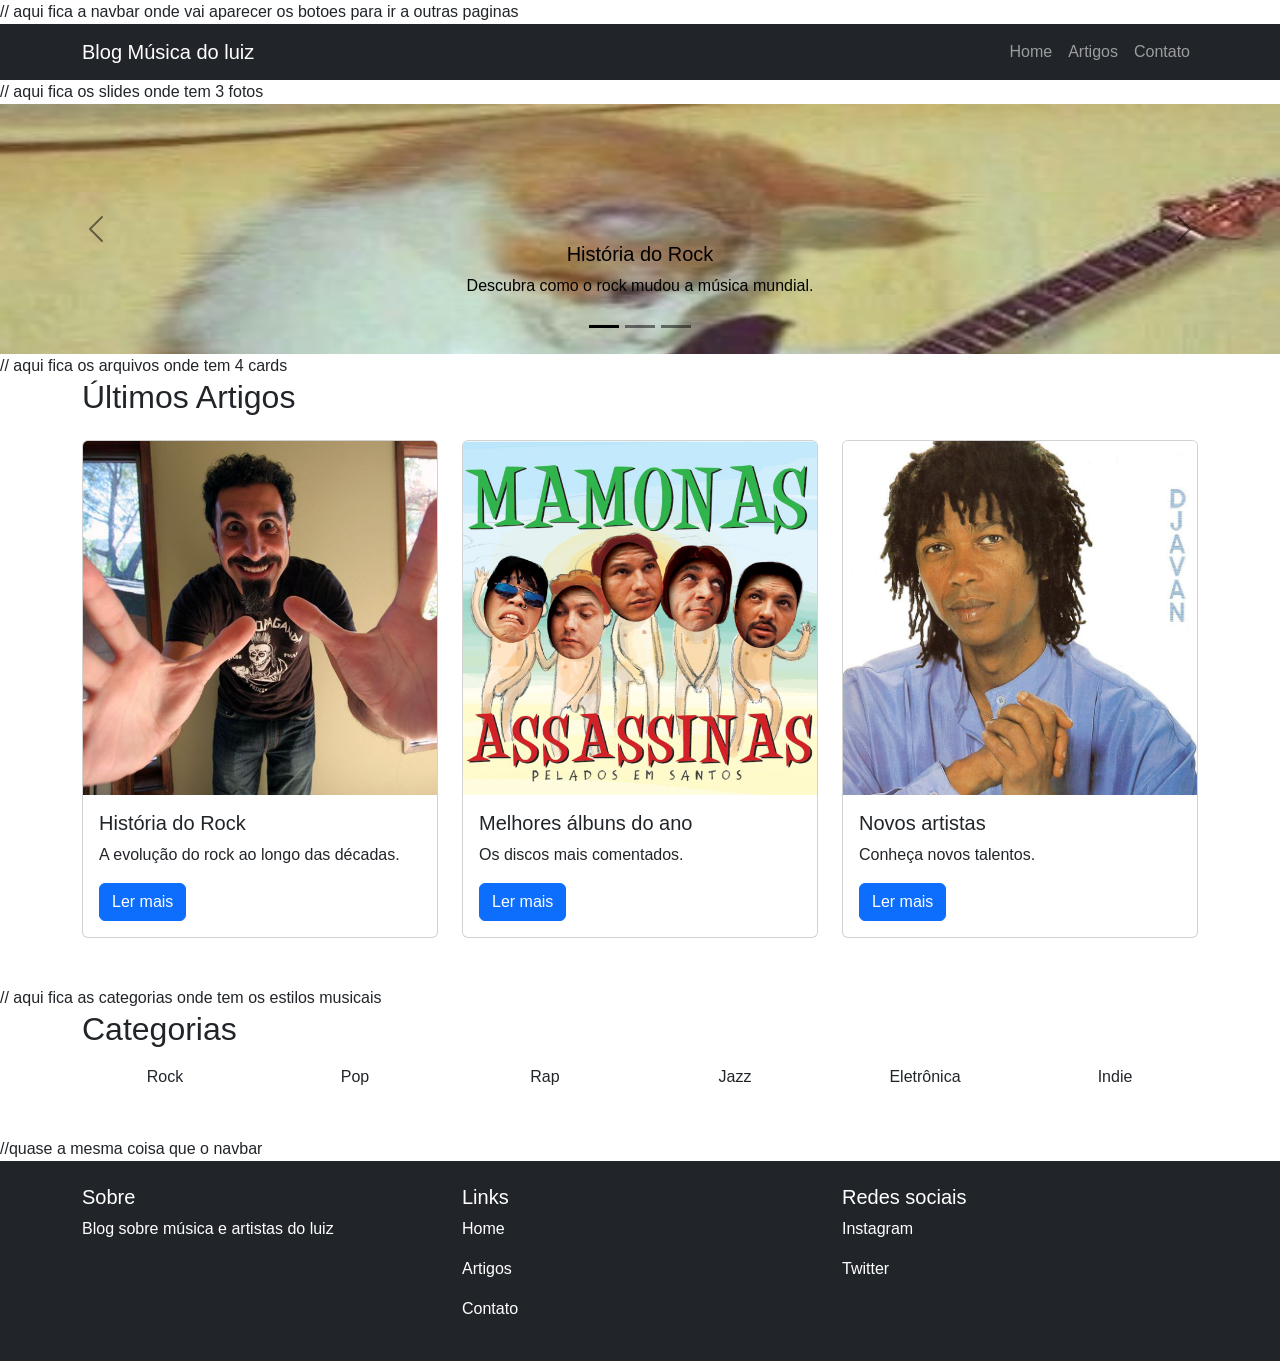
==== Dencker/aula_bootstrap/index.html @ 21e21c1b "Add files via upload" ====
<!DOCTYPE html>
<html lang="pt-br">

<head>
<meta charset="UTF-8">
<meta name="viewport" content="width=device-width, initial-scale=1.0">

<title>Blog de Música</title>

<link href="https://cdn.jsdelivr.net/npm/bootstrap@5.3.2/dist/css/bootstrap.min.css" rel="stylesheet">
<link rel="stylesheet" href="style.css">


</head>

<body>

// aqui fica a navbar onde vai aparecer os botoes para ir a outras paginas

<nav class="navbar navbar-expand-lg navbar-dark bg-dark">

<div class="container">

<a class="navbar-brand" href="#">Blog Música do luiz</a>

<button class="navbar-toggler" data-bs-toggle="collapse" data-bs-target="#menu">
<span class="navbar-toggler-icon"></span>
</button>

<div class="collapse navbar-collapse" id="menu">

<ul class="navbar-nav ms-auto">

<li class="nav-item">
<a class="nav-link" href="index.html">Home</a>
</li>

<li class="nav-item">
<a class="nav-link" href="artigo.html">Artigos</a>
</li>

<li class="nav-item">
<a class="nav-link" href="contato.html">Contato</a>
</li>

</ul>

</div>

</div>

</nav>
// aqui fica os slides onde tem 3 fotos
<section class="container-fluid p-0">

<div id="carouselExampleDark" class="carousel carousel-dark slide">

<div class="carousel-indicators">

<button type="button" data-bs-target="#carouselExampleDark" data-bs-slide-to="0" class="active"></button>

<button type="button" data-bs-target="#carouselExampleDark" data-bs-slide-to="1"></button>

<button type="button" data-bs-target="#carouselExampleDark" data-bs-slide-to="2"></button>

</div>

<div class="carousel-inner">

<div class="carousel-item active" data-bs-interval="10000">

<img src="img/rock_gato.jpg" class="d-block w-100 carousel-img" alt="Rock">

<div class="carousel-caption d-none d-md-block">

<h5>História do Rock</h5>

<p>Descubra como o rock mudou a música mundial.</p>

</div>

</div>

<div class="carousel-item" data-bs-interval="2000">

<img src="img/show_walter.jpg" class="d-block w-100 carousel-img" alt="Show">

<div class="carousel-caption d-none d-md-block">

<h5>Grandes Shows</h5>

<p>Os maiores festivais e apresentações.</p>

</div>

</div>

<div class="carousel-item">

<img src="img/dj_lee.jpg" class="d-block w-100 carousel-img" alt="DJ">

<div class="carousel-caption d-none d-md-block">

<h5>Música Eletrônica</h5>

<p>Os DJs que dominam as pistas.</p>

</div>

</div>

</div>

<button class="carousel-control-prev" type="button" data-bs-target="#carouselExampleDark" data-bs-slide="prev">

<span class="carousel-control-prev-icon"></span>

</button>

<button class="carousel-control-next" type="button" data-bs-target="#carouselExampleDark" data-bs-slide="next">

<span class="carousel-control-next-icon"></span>

</button>

</div>

</section>

// aqui fica os arquivos onde tem 4 cards 

<section class="container pb-5">

<h2 class="mb-4">
Últimos Artigos
</h2>

<div class="row">

<div class="col-md-4">

<div class="card">

<img src="img/rock_system.jpg" class="card-img-top">

<div class="card-body">

<h5 class="card-title">História do Rock</h5>

<p class="card-text">
A evolução do rock ao longo das décadas.
</p>

<a href="artigo.html" class="btn btn-primary">
Ler mais
</a>

</div>

</div>

</div>

<div class="col-md-4">

<div class="card">

<img src="img/album_mamonas.jpg" class="card-img-top">

<div class="card-body">

<h5 class="card-title">
Melhores álbuns do ano
</h5>

<p class="card-text">
Os discos mais comentados.
</p>

<a href="#" class="btn btn-primary">
Ler mais
</a>

</div>

</div>

</div>

<div class="col-md-4">

<div class="card">

<img src="img/novo_djavan.jpg" class="card-img-top">

<div class="card-body">

<h5 class="card-title">
Novos artistas
</h5>

<p class="card-text">
Conheça novos talentos.
</p>

<a href="#" class="btn btn-primary">
Ler mais
</a>

</div>

</div>

</div>

</div>

</section>

// aqui fica as categorias onde tem os estilos musicais 

<section class="container pb-5">

<h2 class="mb-3">
Categorias
</h2>

<div class="row text-center">

<div class="col-md-2">Rock</div>
<div class="col-md-2">Pop</div>
<div class="col-md-2">Rap</div>
<div class="col-md-2">Jazz</div>
<div class="col-md-2">Eletrônica</div>
<div class="col-md-2">Indie</div>

</div>

</section>

//quase a mesma coisa que o navbar

<footer class="bg-dark text-white p-4">

<div class="container">

<div class="row">

<div class="col-md-4">

<h5>Sobre</h5>

<p>
Blog sobre música e artistas do luiz
</p>

</div>

<div class="col-md-4">

<h5>Links</h5>

<p>Home</p>
<p>Artigos</p>
<p>Contato</p>

</div>

<div class="col-md-4">

<h5>Redes sociais</h5>

<p>Instagram</p>
<p>Twitter</p>

</div>

</div>

</div>

</footer>

<script src="https://cdn.jsdelivr.net/npm/bootstrap@5.3.2/dist/js/bootstrap.bundle.min.js"></script>

</body>
</html>
---- Dencker/aula_bootstrap/style.css ----
body{
font-family: Arial, Helvetica, sans-serif;
}

.hero{
background:#f4f4f4;
}

footer ul{
list-style:none;
padding:0;
}

footer li{
margin-bottom:5px;
}



.carousel-item{
height:250px;
}

.carousel-item img{
height:250%;
width:100%;
object-fit:fill;
}


mb-4{
texte-aling: center

}
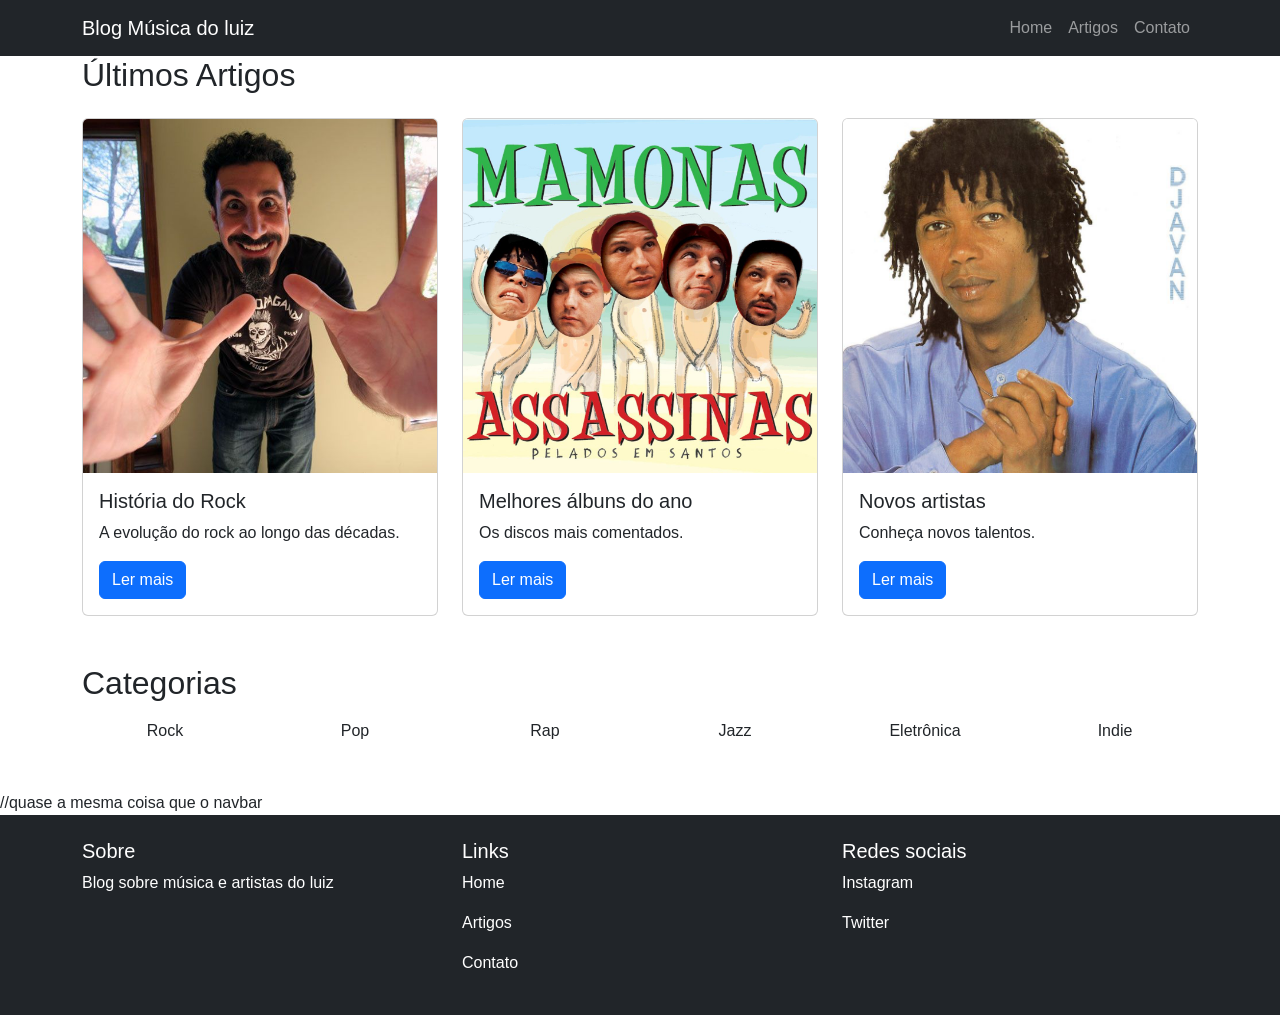
==== commit 41cc5a89: "Update index.html" ====
--- a/Dencker/aula_bootstrap/index.html
+++ b/Dencker/aula_bootstrap/index.html
@@ -5,7 +5,7 @@
 <meta charset="UTF-8">
 <meta name="viewport" content="width=device-width, initial-scale=1.0">
 
-<title>Blog de Música</title>
+<title>Blog </title>
 
 <link href="https://cdn.jsdelivr.net/npm/bootstrap@5.3.2/dist/css/bootstrap.min.css" rel="stylesheet">
 <link rel="stylesheet" href="style.css">
@@ -15,7 +15,6 @@
 
 <body>
 
-// aqui fica a navbar onde vai aparecer os botoes para ir a outras paginas
 
 <nav class="navbar navbar-expand-lg navbar-dark bg-dark">
 
@@ -50,84 +49,8 @@
 </div>
 
 </nav>
-// aqui fica os slides onde tem 3 fotos
-<section class="container-fluid p-0">
-
-<div id="carouselExampleDark" class="carousel carousel-dark slide">
-
-<div class="carousel-indicators">
-
-<button type="button" data-bs-target="#carouselExampleDark" data-bs-slide-to="0" class="active"></button>
-
-<button type="button" data-bs-target="#carouselExampleDark" data-bs-slide-to="1"></button>
-
-<button type="button" data-bs-target="#carouselExampleDark" data-bs-slide-to="2"></button>
-
-</div>
-
-<div class="carousel-inner">
-
-<div class="carousel-item active" data-bs-interval="10000">
-
-<img src="img/rock_gato.jpg" class="d-block w-100 carousel-img" alt="Rock">
-
-<div class="carousel-caption d-none d-md-block">
-
-<h5>História do Rock</h5>
-
-<p>Descubra como o rock mudou a música mundial.</p>
-
-</div>
-
-</div>
-
-<div class="carousel-item" data-bs-interval="2000">
-
-<img src="img/show_walter.jpg" class="d-block w-100 carousel-img" alt="Show">
-
-<div class="carousel-caption d-none d-md-block">
-
-<h5>Grandes Shows</h5>
-
-<p>Os maiores festivais e apresentações.</p>
-
-</div>
-
-</div>
-
-<div class="carousel-item">
-
-<img src="img/dj_lee.jpg" class="d-block w-100 carousel-img" alt="DJ">
-
-<div class="carousel-caption d-none d-md-block">
-
-<h5>Música Eletrônica</h5>
-
-<p>Os DJs que dominam as pistas.</p>
-
-</div>
-
-</div>
-
-</div>
-
-<button class="carousel-control-prev" type="button" data-bs-target="#carouselExampleDark" data-bs-slide="prev">
-
-<span class="carousel-control-prev-icon"></span>
-
-</button>
-
-<button class="carousel-control-next" type="button" data-bs-target="#carouselExampleDark" data-bs-slide="next">
-
-<span class="carousel-control-next-icon"></span>
-
-</button>
-
-</div>
-
-</section>
-
-// aqui fica os arquivos onde tem 4 cards 
+
+
 
 <section class="container pb-5">
 
@@ -217,7 +140,6 @@
 
 </section>
 
-// aqui fica as categorias onde tem os estilos musicais 
 
 <section class="container pb-5">
 
